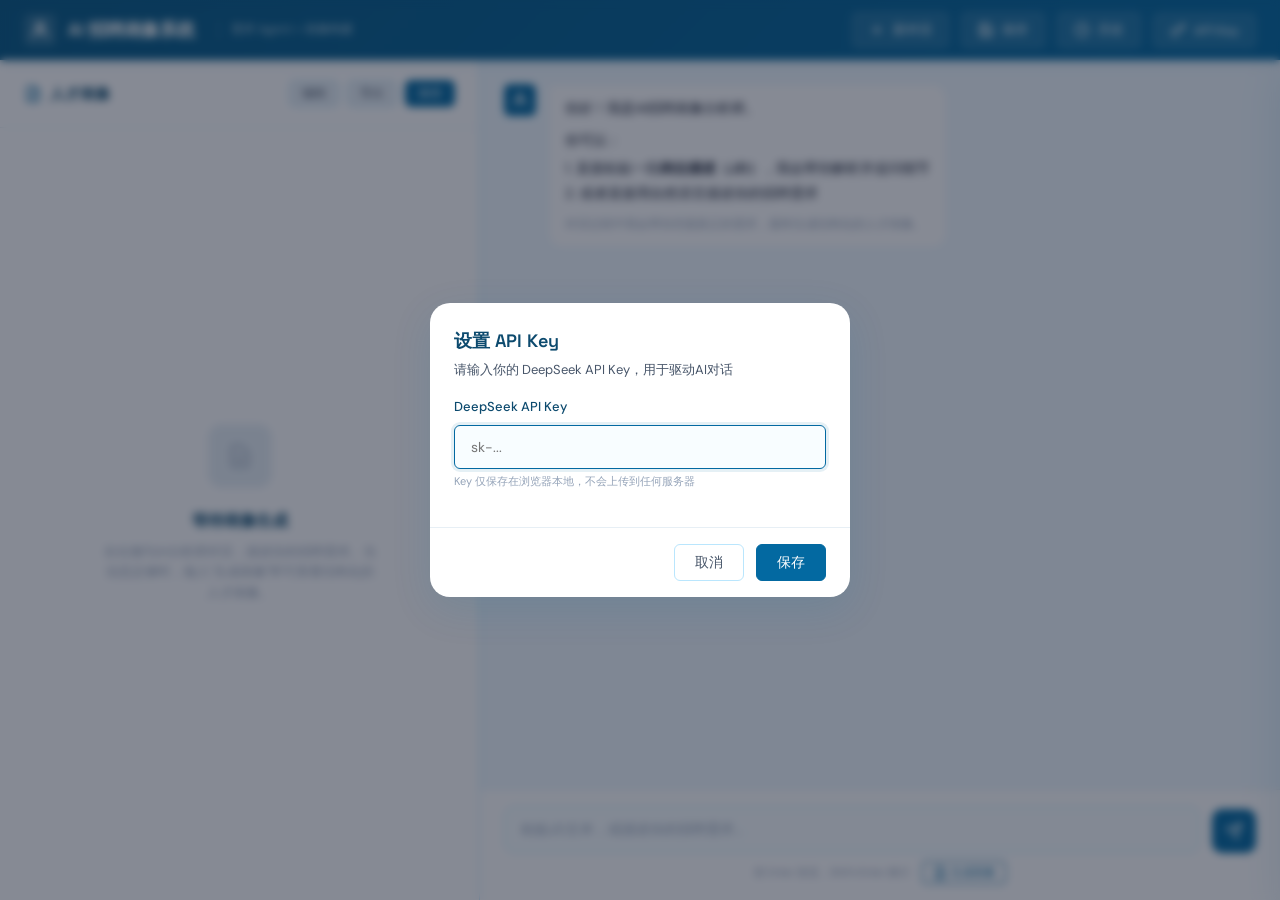
==== frontend/index.html @ eae41932 "first" ====
<!DOCTYPE html>
<html lang="zh-CN">
<head>
  <meta charset="UTF-8">
  <meta name="viewport" content="width=device-width, initial-scale=1.0">
  <title>AI 招聘画像系统</title>
  <link rel="stylesheet" href="css/style.css">
  <link rel="icon" href="data:image/svg+xml,<svg xmlns='http://www.w3.org/2000/svg' viewBox='0 0 100 100'><text y='.9em' font-size='90'>🎯</text></svg>">
</head>
<body>
  <div class="app-container">
    <!-- Header -->
    <header class="app-header">
      <div class="header-left">
        <div class="app-logo">
          <svg viewBox="0 0 24 24" fill="none" stroke="currentColor" stroke-width="2">
            <path d="M12 2a4 4 0 0 1 4 4v1a4 4 0 0 1-8 0V6a4 4 0 0 1 4-4z"/>
            <path d="M16 11.37A4 4 0 1 1 12.63 8 4 4 0 0 1 16 11.37z"/>
            <path d="M3 21v-2a4 4 0 0 1 4-4h10a4 4 0 0 1 4 4v2"/>
          </svg>
        </div>
        <span class="app-title">AI 招聘画像系统</span>
        <span class="app-subtitle">需求 Agent + 画像构建</span>
      </div>
      <div class="header-right">
        <button class="header-btn" id="new-chat-btn">
          <svg viewBox="0 0 24 24" fill="none" stroke="currentColor" stroke-width="2">
            <path d="M12 5v14m-7-7h14"/>
          </svg>
          新对话
        </button>
        <button class="header-btn" id="save-chat-btn">
          <svg viewBox="0 0 24 24" fill="none" stroke="currentColor" stroke-width="2">
            <path d="M19 21H5a2 2 0 01-2-2V5a2 2 0 012-2h11l5 5v11a2 2 0 01-2 2z"/>
            <polyline points="17 21 17 13 7 13 7 21"/>
            <polyline points="7 3 7 8 15 8"/>
          </svg>
          保存
        </button>
        <button class="header-btn" id="history-btn">
          <svg viewBox="0 0 24 24" fill="none" stroke="currentColor" stroke-width="2">
            <circle cx="12" cy="12" r="10"/>
            <polyline points="12 6 12 12 16 14"/>
          </svg>
          历史
        </button>
        <button class="header-btn" id="api-key-btn">
          <svg viewBox="0 0 24 24" fill="none" stroke="currentColor" stroke-width="2">
            <path d="M21 2l-2 2m-7.61 7.61a5.5 5.5 0 11-7.778 7.778 5.5 5.5 0 017.777-7.777zm0 0L15.5 7.5m0 0l3 3L22 7l-3-3m-3.5 3.5L19 4"/>
          </svg>
          API Key
        </button>
      </div>
    </header>

    <!-- Main Content -->
    <main class="app-main">
      <!-- Left Panel: Profile Preview -->
      <aside class="profile-panel">
        <div class="panel-header">
          <div class="panel-title">
            <svg viewBox="0 0 24 24" fill="none" stroke="currentColor" stroke-width="2">
              <path d="M14 2H6a2 2 0 00-2 2v16a2 2 0 002 2h12a2 2 0 002-2V8z"/>
              <polyline points="14 2 14 8 20 8"/>
              <line x1="16" y1="13" x2="8" y2="13"/>
              <line x1="16" y1="17" x2="8" y2="17"/>
              <polyline points="10 9 9 9 8 9"/>
            </svg>
            人才画像
          </div>
          <div class="panel-actions">
            <button class="panel-action-btn" id="edit-btn" title="编辑JSON">编辑</button>
            <button class="panel-action-btn" id="export-btn" title="导出JSON">导出</button>
            <button class="panel-action-btn primary" id="save-btn" title="保存到服务器">保存</button>
          </div>
        </div>
        <div class="profile-content" id="profile-content">
          <!-- Profile content will be rendered here -->
        </div>
      </aside>

      <!-- Right Panel: Chat -->
      <section class="chat-panel">
        <div class="chat-messages" id="chat-messages">
          <!-- Messages will be rendered here -->
        </div>
        <div class="chat-input-area">
          <div class="chat-input-wrapper">
            <textarea
              class="chat-input"
              id="chat-input"
              placeholder="粘贴JD文本，或描述你的招聘需求..."
              rows="1"
            ></textarea>
            <button type="button" class="chat-send-btn" id="chat-send-btn" title="发送">
              <svg viewBox="0 0 24 24" fill="none" stroke="currentColor" stroke-width="2">
                <line x1="22" y1="2" x2="11" y2="13"/>
                <polygon points="22 2 15 22 11 13 2 9 22 2"/>
              </svg>
            </button>
          </div>
          <div class="chat-input-hint">
            <span>按 Enter 发送，Shift+Enter 换行</span>
            <button type="button" class="generate-profile-btn" id="generate-profile-btn" title="基于当前对话生成结构化人才画像">
              <svg viewBox="0 0 24 24" fill="none" stroke="currentColor" stroke-width="2" width="14" height="14">
                <path d="M14 2H6a2 2 0 00-2 2v16a2 2 0 002 2h12a2 2 0 002-2V8z"/>
                <polyline points="14 2 14 8 20 8"/>
                <line x1="16" y1="13" x2="8" y2="13"/>
                <line x1="16" y1="17" x2="8" y2="17"/>
              </svg>
              生成画像
            </button>
          </div>
        </div>
      </section>
    </main>

    <!-- History Panel (slide-in) -->
    <div class="history-panel" id="history-panel">
      <div class="history-header">
        <span class="history-title">历史画像</span>
        <button class="history-close" id="history-close">
          <svg viewBox="0 0 24 24" fill="none" stroke="currentColor" stroke-width="2" width="16" height="16">
            <line x1="18" y1="6" x2="6" y2="18"/>
            <line x1="6" y1="6" x2="18" y2="18"/>
          </svg>
        </button>
      </div>
      <div class="history-list" id="history-list">
        <div class="history-empty">暂无保存的画像</div>
      </div>
    </div>
  </div>

  <!-- Scripts -->
  <script src="js/api.js"></script>
  <script src="js/chat.js"></script>
  <script src="js/profile.js"></script>
  <script src="js/app.js"></script>

  <!-- History panel close button handler -->
  <script>
    document.getElementById('history-close').addEventListener('click', () => {
      document.getElementById('history-panel').classList.remove('open');
    });
  </script>
</body>
</html>
---- frontend/css/style.css ----
/* ============================================================
   AI 招聘画像系统 — 深蓝科技主题
   Design System: Minimalism + Swiss Style
   Primary: #0369A1  Secondary: #0EA5E9
   ============================================================ */

/* Google Fonts */
@import url('https://fonts.googleapis.com/css2?family=DM+Sans:wght@400;500;700&family=Space+Grotesk:wght@400;500;600;700&display=swap');

/* CSS Variables */
:root {
  /* Colors */
  --color-primary: #0369A1;
  --color-primary-dark: #075985;
  --color-primary-light: #0C4A6E;
  --color-on-primary: #FFFFFF;
  --color-secondary: #0EA5E9;
  --color-accent: #16A34A;
  --color-background: #F0F9FF;
  --color-foreground: #0C4A6E;
  --color-muted: #E7EFF5;
  --color-border: #BAE6FD;
  --color-destructive: #DC2626;
  --color-ring: #0369A1;

  /* Extended palette */
  --color-surface: #FFFFFF;
  --color-surface-elevated: #F8FDFF;
  --color-text-primary: #0F172A;
  --color-text-secondary: #475569;
  --color-text-muted: #94A3B8;
  --color-signal-strong: #16A34A;
  --color-signal-weak: #F59E0B;
  --color-signal-missing: #94A3B8;

  /* Typography */
  --font-display: 'Space Grotesk', sans-serif;
  --font-body: 'DM Sans', sans-serif;

  /* Spacing (8px grid) */
  --space-1: 4px;
  --space-2: 8px;
  --space-3: 12px;
  --space-4: 16px;
  --space-5: 20px;
  --space-6: 24px;
  --space-8: 32px;
  --space-10: 40px;
  --space-12: 48px;

  /* Border Radius */
  --radius-sm: 6px;
  --radius-md: 10px;
  --radius-lg: 14px;
  --radius-xl: 20px;

  /* Shadows */
  --shadow-sm: 0 1px 3px rgba(3, 105, 161, 0.06);
  --shadow-md: 0 4px 12px rgba(3, 105, 161, 0.08);
  --shadow-lg: 0 8px 24px rgba(3, 105, 161, 0.1);
  --shadow-xl: 0 12px 40px rgba(3, 105, 161, 0.12);

  /* Transitions */
  --transition-fast: 150ms ease;
  --transition-normal: 200ms ease;
  --transition-slow: 300ms ease;

  /* Layout */
  --header-height: 60px;
  --sidebar-width: 480px;
}

/* Reset */
*, *::before, *::after {
  margin: 0;
  padding: 0;
  box-sizing: border-box;
}

html {
  font-size: 16px;
  -webkit-font-smoothing: antialiased;
  -moz-osx-font-smoothing: grayscale;
}

body {
  font-family: var(--font-body);
  color: var(--color-text-primary);
  background: var(--color-background);
  line-height: 1.6;
  min-height: 100vh;
  overflow: hidden;
}

/* ============================================================
   Layout
   ============================================================ */

.app-container {
  display: flex;
  flex-direction: column;
  height: 100vh;
}

/* Header */
.app-header {
  height: var(--header-height);
  background: linear-gradient(135deg, var(--color-primary-dark) 0%, var(--color-primary) 100%);
  display: flex;
  align-items: center;
  justify-content: space-between;
  padding: 0 var(--space-6);
  box-shadow: 0 2px 12px rgba(3, 105, 161, 0.15);
  z-index: 100;
  flex-shrink: 0;
}

.header-left {
  display: flex;
  align-items: center;
  gap: var(--space-3);
}

.app-logo {
  width: 32px;
  height: 32px;
  background: rgba(255, 255, 255, 0.15);
  border-radius: var(--radius-sm);
  display: flex;
  align-items: center;
  justify-content: center;
}

.app-logo svg {
  width: 20px;
  height: 20px;
  color: white;
}

.app-title {
  font-family: var(--font-display);
  font-size: 18px;
  font-weight: 600;
  color: white;
  letter-spacing: -0.3px;
}

.app-subtitle {
  font-size: 12px;
  color: rgba(255, 255, 255, 0.7);
  margin-left: var(--space-3);
  padding-left: var(--space-3);
  border-left: 1px solid rgba(255, 255, 255, 0.2);
}

.header-right {
  display: flex;
  align-items: center;
  gap: var(--space-3);
}

.header-btn {
  display: flex;
  align-items: center;
  gap: var(--space-2);
  padding: var(--space-2) var(--space-4);
  background: rgba(255, 255, 255, 0.1);
  border: 1px solid rgba(255, 255, 255, 0.15);
  border-radius: var(--radius-sm);
  color: white;
  font-family: var(--font-body);
  font-size: 13px;
  cursor: pointer;
  transition: all var(--transition-fast);
}

.header-btn:hover {
  background: rgba(255, 255, 255, 0.18);
  border-color: rgba(255, 255, 255, 0.25);
}

.header-btn svg {
  width: 16px;
  height: 16px;
}

.header-btn.active {
  background: rgba(255, 255, 255, 0.2);
  border-color: rgba(255, 255, 255, 0.3);
}

/* Main Content */
.app-main {
  display: flex;
  flex: 1;
  overflow: hidden;
}

/* ============================================================
   Left Panel — 画像预览
   ============================================================ */

.profile-panel {
  width: var(--sidebar-width);
  background: var(--color-surface);
  border-right: 1px solid var(--color-border);
  display: flex;
  flex-direction: column;
  overflow: hidden;
  flex-shrink: 0;
}

.panel-header {
  padding: var(--space-5) var(--space-6);
  border-bottom: 1px solid var(--color-muted);
  display: flex;
  align-items: center;
  justify-content: space-between;
  flex-shrink: 0;
}

.panel-title {
  font-family: var(--font-display);
  font-size: 15px;
  font-weight: 600;
  color: var(--color-foreground);
  display: flex;
  align-items: center;
  gap: var(--space-2);
}

.panel-title svg {
  width: 18px;
  height: 18px;
  color: var(--color-primary);
}

.panel-actions {
  display: flex;
  gap: var(--space-2);
}

.panel-action-btn {
  padding: var(--space-1) var(--space-3);
  background: var(--color-muted);
  border: 1px solid var(--color-border);
  border-radius: var(--radius-sm);
  font-size: 12px;
  font-family: var(--font-body);
  color: var(--color-text-secondary);
  cursor: pointer;
  transition: all var(--transition-fast);
}

.panel-action-btn:hover {
  background: var(--color-border);
  color: var(--color-foreground);
}

.panel-action-btn.primary {
  background: var(--color-primary);
  border-color: var(--color-primary);
  color: white;
}

.panel-action-btn.primary:hover {
  background: var(--color-primary-dark);
}

/* Profile Content */
.profile-content {
  flex: 1;
  overflow-y: auto;
  padding: var(--space-5) var(--space-6);
}

.profile-content::-webkit-scrollbar {
  width: 4px;
}

.profile-content::-webkit-scrollbar-track {
  background: transparent;
}

.profile-content::-webkit-scrollbar-thumb {
  background: var(--color-border);
  border-radius: 2px;
}

/* Empty State */
.profile-empty {
  display: flex;
  flex-direction: column;
  align-items: center;
  justify-content: center;
  height: 100%;
  text-align: center;
  padding: var(--space-8);
}

.profile-empty-icon {
  width: 64px;
  height: 64px;
  background: var(--color-muted);
  border-radius: var(--radius-lg);
  display: flex;
  align-items: center;
  justify-content: center;
  margin-bottom: var(--space-5);
}

.profile-empty-icon svg {
  width: 28px;
  height: 28px;
  color: var(--color-text-muted);
}

.profile-empty h3 {
  font-family: var(--font-display);
  font-size: 16px;
  font-weight: 600;
  color: var(--color-foreground);
  margin-bottom: var(--space-2);
}

.profile-empty p {
  font-size: 13px;
  color: var(--color-text-muted);
  max-width: 280px;
  line-height: 1.6;
}

/* Profile Sections */
.profile-section {
  margin-bottom: var(--space-6);
}

.profile-section-header {
  display: flex;
  align-items: center;
  gap: var(--space-2);
  margin-bottom: var(--space-3);
  padding-bottom: var(--space-2);
  border-bottom: 1px solid var(--color-muted);
}

.profile-section-icon {
  width: 20px;
  height: 20px;
  color: var(--color-primary);
}

.profile-section-title {
  font-family: var(--font-display);
  font-size: 13px;
  font-weight: 600;
  color: var(--color-foreground);
  text-transform: uppercase;
  letter-spacing: 0.5px;
}

/* Profile Tags */
.profile-tags {
  display: flex;
  flex-wrap: wrap;
  gap: var(--space-2);
}

.profile-tag {
  padding: var(--space-1) var(--space-3);
  background: var(--color-muted);
  border-radius: var(--radius-sm);
  font-size: 12px;
  color: var(--color-text-secondary);
  border: 1px solid transparent;
}

.profile-tag.must-have {
  background: #FEF2F2;
  color: #B91C1C;
  border-color: #FECACA;
}

.profile-tag.nice-to-have {
  background: #F0FDF4;
  color: #15803D;
  border-color: #BBF7D0;
}

.profile-tag.anti {
  background: #FFF7ED;
  color: #C2410C;
  border-color: #FED7AA;
}

/* Signal Dimension Cards */
.signal-category {
  margin-bottom: var(--space-4);
}

.signal-category-title {
  font-family: var(--font-display);
  font-size: 13px;
  font-weight: 600;
  color: var(--color-primary);
  margin-bottom: var(--space-2);
  padding-left: var(--space-2);
  border-left: 3px solid var(--color-primary);
}

.signal-dimension {
  padding: var(--space-3);
  background: var(--color-surface-elevated);
  border: 1px solid var(--color-muted);
  border-radius: var(--radius-sm);
  margin-bottom: var(--space-2);
}

.signal-dimension-name {
  font-size: 13px;
  font-weight: 600;
  color: var(--color-foreground);
  margin-bottom: var(--space-1);
}

.signal-dimension-desc {
  font-size: 12px;
  color: var(--color-text-secondary);
  line-height: 1.5;
}

.signal-dimension-weight {
  display: inline-block;
  padding: 1px 6px;
  border-radius: 3px;
  font-size: 10px;
  font-weight: 600;
  margin-top: var(--space-1);
}

.signal-dimension-weight.core {
  background: #DBEAFE;
  color: #1E40AF;
}

.signal-dimension-weight.important {
  background: #FEF3C7;
  color: #92400E;
}

.signal-dimension-weight.reference {
  background: var(--color-muted);
  color: var(--color-text-muted);
}

/* Role Cards */
.role-card {
  padding: var(--space-3);
  background: var(--color-surface-elevated);
  border: 1px solid var(--color-muted);
  border-radius: var(--radius-sm);
  margin-bottom: var(--space-2);
}

.role-name {
  font-size: 13px;
  font-weight: 600;
  color: var(--color-foreground);
  margin-bottom: var(--space-1);
}

.role-desc {
  font-size: 12px;
  color: var(--color-text-secondary);
  line-height: 1.5;
}

.role-responsibilities {
  margin-top: var(--space-2);
  padding-left: var(--space-4);
}

.role-responsibilities li {
  font-size: 12px;
  color: var(--color-text-secondary);
  line-height: 1.6;
}

/* Context Info */
.context-item {
  margin-bottom: var(--space-3);
}

.context-label {
  font-size: 11px;
  font-weight: 600;
  color: var(--color-text-muted);
  text-transform: uppercase;
  letter-spacing: 0.5px;
  margin-bottom: var(--space-1);
}

.context-value {
  font-size: 13px;
  color: var(--color-text-primary);
  line-height: 1.6;
}

/* ============================================================
   Right Panel — 对话区
   ============================================================ */

.chat-panel {
  flex: 1;
  display: flex;
  flex-direction: column;
  background: var(--color-background);
  overflow: hidden;
}

.chat-messages {
  flex: 1;
  overflow-y: auto;
  padding: var(--space-6);
  display: flex;
  flex-direction: column;
  gap: var(--space-4);
}

.chat-messages::-webkit-scrollbar {
  width: 6px;
}

.chat-messages::-webkit-scrollbar-track {
  background: transparent;
}

.chat-messages::-webkit-scrollbar-thumb {
  background: var(--color-border);
  border-radius: 3px;
}

/* Message Bubbles */
.message {
  display: flex;
  gap: var(--space-3);
  max-width: 85%;
  animation: messageIn 0.3s ease-out;
}

@keyframes messageIn {
  from {
    opacity: 0;
    transform: translateY(8px);
  }
  to {
    opacity: 1;
    transform: translateY(0);
  }
}

.message.user {
  align-self: flex-end;
  flex-direction: row-reverse;
}

.message-avatar {
  width: 32px;
  height: 32px;
  border-radius: var(--radius-sm);
  display: flex;
  align-items: center;
  justify-content: center;
  flex-shrink: 0;
}

.message.assistant .message-avatar {
  background: var(--color-primary);
}

.message.user .message-avatar {
  background: var(--color-secondary);
}

.message-avatar svg {
  width: 16px;
  height: 16px;
  color: white;
}

.message-content {
  padding: var(--space-3) var(--space-4);
  border-radius: var(--radius-lg);
  font-size: 14px;
  line-height: 1.7;
  word-break: break-word;
}

.message.assistant .message-content {
  background: var(--color-surface);
  border: 1px solid var(--color-muted);
  color: var(--color-text-primary);
  border-top-left-radius: var(--radius-sm);
}

.message.user .message-content {
  background: var(--color-primary);
  color: white;
  border-top-right-radius: var(--radius-sm);
}

/* Typing Indicator */
.typing-indicator {
  display: flex;
  gap: 4px;
  padding: var(--space-3) var(--space-4);
}

.typing-dot {
  width: 6px;
  height: 6px;
  background: var(--color-text-muted);
  border-radius: 50%;
  animation: typingBounce 1.4s infinite;
}

.typing-dot:nth-child(2) { animation-delay: 0.2s; }
.typing-dot:nth-child(3) { animation-delay: 0.4s; }

@keyframes typingBounce {
  0%, 60%, 100% { transform: translateY(0); }
  30% { transform: translateY(-4px); }
}

/* Chat Input */
.chat-input-area {
  padding: var(--space-4) var(--space-6);
  background: var(--color-surface);
  border-top: 1px solid var(--color-muted);
  flex-shrink: 0;
}

.chat-input-wrapper {
  display: flex;
  gap: var(--space-3);
  align-items: flex-end;
}

.chat-input {
  flex: 1;
  padding: var(--space-3) var(--space-4);
  background: var(--color-surface-elevated);
  border: 1px solid var(--color-border);
  border-radius: var(--radius-md);
  font-family: var(--font-body);
  font-size: 14px;
  color: var(--color-text-primary);
  resize: none;
  min-height: 44px;
  max-height: 120px;
  line-height: 1.5;
  transition: border-color var(--transition-fast);
}

.chat-input::placeholder {
  color: var(--color-text-muted);
}

.chat-input:focus {
  outline: none;
  border-color: var(--color-ring);
  box-shadow: 0 0 0 3px rgba(3, 105, 161, 0.1);
}

.chat-send-btn {
  width: 44px;
  height: 44px;
  background: var(--color-primary);
  border: none;
  border-radius: var(--radius-md);
  color: white;
  cursor: pointer;
  display: flex;
  align-items: center;
  justify-content: center;
  transition: all var(--transition-fast);
  flex-shrink: 0;
}

.chat-send-btn:hover {
  background: var(--color-primary-dark);
  transform: translateY(-1px);
  box-shadow: var(--shadow-md);
}

.chat-send-btn:active {
  transform: translateY(0);
}

.chat-send-btn:disabled {
  background: var(--color-text-muted);
  cursor: not-allowed;
  transform: none;
  box-shadow: none;
}

.chat-send-btn svg {
  width: 18px;
  height: 18px;
}

.chat-input-hint {
  font-size: 11px;
  color: var(--color-text-muted);
  margin-top: var(--space-2);
  text-align: center;
  display: flex;
  align-items: center;
  justify-content: center;
  gap: var(--space-3);
}

.generate-profile-btn {
  display: inline-flex;
  align-items: center;
  gap: 4px;
  padding: 3px 10px;
  border: 1px solid var(--color-primary);
  border-radius: 4px;
  background: transparent;
  color: var(--color-primary);
  font-size: 11px;
  cursor: pointer;
  transition: all var(--transition-fast);
  white-space: nowrap;
}

.generate-profile-btn:hover {
  background: var(--color-primary);
  color: white;
}

.generate-profile-btn:disabled {
  opacity: 0.5;
  cursor: not-allowed;
}

/* ============================================================
   API Key Modal
   ============================================================ */

.modal-overlay {
  position: fixed;
  top: 0;
  left: 0;
  right: 0;
  bottom: 0;
  background: rgba(15, 23, 42, 0.5);
  backdrop-filter: blur(4px);
  display: flex;
  align-items: center;
  justify-content: center;
  z-index: 1000;
  animation: fadeIn 0.2s ease;
}

@keyframes fadeIn {
  from { opacity: 0; }
  to { opacity: 1; }
}

.modal {
  background: var(--color-surface);
  border-radius: var(--radius-xl);
  box-shadow: var(--shadow-xl);
  width: 420px;
  max-width: 90vw;
  animation: modalSlide 0.3s ease-out;
}

@keyframes modalSlide {
  from {
    opacity: 0;
    transform: translateY(20px) scale(0.98);
  }
  to {
    opacity: 1;
    transform: translateY(0) scale(1);
  }
}

.modal-header {
  padding: var(--space-6) var(--space-6) var(--space-4);
}

.modal-title {
  font-family: var(--font-display);
  font-size: 18px;
  font-weight: 600;
  color: var(--color-foreground);
}

.modal-desc {
  font-size: 13px;
  color: var(--color-text-secondary);
  margin-top: var(--space-1);
}

.modal-body {
  padding: 0 var(--space-6) var(--space-5);
}

.modal-footer {
  padding: var(--space-4) var(--space-6);
  border-top: 1px solid var(--color-muted);
  display: flex;
  justify-content: flex-end;
  gap: var(--space-3);
}

/* Form Controls */
.form-group {
  margin-bottom: var(--space-4);
}

.form-label {
  display: block;
  font-size: 13px;
  font-weight: 500;
  color: var(--color-foreground);
  margin-bottom: var(--space-2);
}

.form-input {
  width: 100%;
  padding: var(--space-3) var(--space-4);
  background: var(--color-surface-elevated);
  border: 1px solid var(--color-border);
  border-radius: var(--radius-sm);
  font-family: var(--font-body);
  font-size: 14px;
  color: var(--color-text-primary);
  transition: border-color var(--transition-fast);
}

.form-input:focus {
  outline: none;
  border-color: var(--color-ring);
  box-shadow: 0 0 0 3px rgba(3, 105, 161, 0.1);
}

.form-hint {
  font-size: 11px;
  color: var(--color-text-muted);
  margin-top: var(--space-1);
}

/* Buttons */
.btn {
  padding: var(--space-2) var(--space-5);
  border-radius: var(--radius-sm);
  font-family: var(--font-body);
  font-size: 14px;
  font-weight: 500;
  cursor: pointer;
  transition: all var(--transition-fast);
  border: 1px solid transparent;
  display: inline-flex;
  align-items: center;
  gap: var(--space-2);
}

.btn-primary {
  background: var(--color-primary);
  color: white;
  border-color: var(--color-primary);
}

.btn-primary:hover {
  background: var(--color-primary-dark);
}

.btn-secondary {
  background: var(--color-surface);
  color: var(--color-text-secondary);
  border-color: var(--color-border);
}

.btn-secondary:hover {
  background: var(--color-muted);
  color: var(--color-foreground);
}

.btn-accent {
  background: var(--color-accent);
  color: white;
  border-color: var(--color-accent);
}

.btn-accent:hover {
  background: #15803D;
}

.btn-danger {
  background: var(--color-destructive);
  color: white;
  border-color: var(--color-destructive);
}

.btn-danger:hover {
  background: #B91C1C;
}

/* ============================================================
   Toast Notifications
   ============================================================ */

.toast-container {
  position: fixed;
  top: var(--space-6);
  right: var(--space-6);
  z-index: 2000;
  display: flex;
  flex-direction: column;
  gap: var(--space-3);
}

.toast {
  padding: var(--space-3) var(--space-5);
  background: var(--color-surface);
  border-radius: var(--radius-md);
  box-shadow: var(--shadow-lg);
  border-left: 4px solid var(--color-primary);
  font-size: 13px;
  color: var(--color-text-primary);
  animation: toastIn 0.3s ease-out;
  max-width: 360px;
}

.toast.success {
  border-left-color: var(--color-accent);
}

.toast.error {
  border-left-color: var(--color-destructive);
}

@keyframes toastIn {
  from {
    opacity: 0;
    transform: translateX(20px);
  }
  to {
    opacity: 1;
    transform: translateX(0);
  }
}

/* ============================================================
   Profile Edit Modal
   ============================================================ */

.edit-modal {
  width: 600px;
  max-height: 80vh;
  display: flex;
  flex-direction: column;
}

.edit-modal .modal-body {
  flex: 1;
  overflow-y: auto;
  padding: var(--space-5) var(--space-6);
}

.json-editor {
  width: 100%;
  min-height: 400px;
  padding: var(--space-4);
  background: #1E293B;
  color: #E2E8F0;
  border: none;
  border-radius: var(--radius-md);
  font-family: 'SF Mono', 'Fira Code', 'Consolas', monospace;
  font-size: 13px;
  line-height: 1.6;
  resize: vertical;
}

.json-editor:focus {
  outline: 2px solid var(--color-ring);
  outline-offset: 2px;
}

/* ============================================================
   History Panel
   ============================================================ */

.history-panel {
  position: fixed;
  right: 0;
  top: var(--header-height);
  bottom: 0;
  width: 320px;
  background: var(--color-surface);
  border-left: 1px solid var(--color-border);
  box-shadow: var(--shadow-xl);
  z-index: 500;
  transform: translateX(100%);
  transition: transform var(--transition-slow);
  display: flex;
  flex-direction: column;
}

.history-panel.open {
  transform: translateX(0);
}

.history-header {
  padding: var(--space-5) var(--space-5);
  border-bottom: 1px solid var(--color-muted);
  display: flex;
  align-items: center;
  justify-content: space-between;
}

.history-title {
  font-family: var(--font-display);
  font-size: 15px;
  font-weight: 600;
  color: var(--color-foreground);
}

.history-close {
  width: 28px;
  height: 28px;
  background: none;
  border: none;
  cursor: pointer;
  color: var(--color-text-muted);
  display: flex;
  align-items: center;
  justify-content: center;
  border-radius: var(--radius-sm);
  transition: all var(--transition-fast);
}

.history-close:hover {
  background: var(--color-muted);
  color: var(--color-foreground);
}

.history-list {
  flex: 1;
  overflow-y: auto;
  padding: var(--space-3);
}

.history-item {
  padding: var(--space-3) var(--space-4);
  border-radius: var(--radius-sm);
  margin-bottom: var(--space-1);
}

.history-item-row {
  display: flex;
  align-items: center;
  gap: var(--space-2);
}

.history-item-info {
  flex: 1;
  cursor: pointer;
  min-width: 0;
}

.history-item-info:hover {
  opacity: 0.8;
}

.history-item-title {
  font-size: 13px;
  font-weight: 500;
  color: var(--color-foreground);
  margin-bottom: var(--space-1);
  white-space: nowrap;
  overflow: hidden;
  text-overflow: ellipsis;
}

.history-item-meta {
  font-size: 11px;
  color: var(--color-text-muted);
}

.history-delete-btn {
  width: 28px;
  height: 28px;
  background: none;
  border: 1px solid transparent;
  border-radius: var(--radius-sm);
  cursor: pointer;
  display: flex;
  align-items: center;
  justify-content: center;
  color: var(--color-text-muted);
  flex-shrink: 0;
  transition: all var(--transition-fast);
  opacity: 0;
}

.history-item:hover .history-delete-btn {
  opacity: 1;
}

.history-delete-btn:hover {
  background: #FEE2E2;
  border-color: #FECACA;
  color: var(--color-destructive);
}

.history-delete-btn svg {
  width: 14px;
  height: 14px;
}

.history-empty {
  padding: var(--space-8);
  text-align: center;
  color: var(--color-text-muted);
  font-size: 13px;
}

/* ============================================================
   Responsive
   ============================================================ */

@media (max-width: 1024px) {
  :root {
    --sidebar-width: 380px;
  }
}

@media (max-width: 768px) {
  .app-main {
    flex-direction: column;
  }

  .profile-panel {
    width: 100%;
    max-height: 40vh;
    border-right: none;
    border-bottom: 1px solid var(--color-border);
  }

  .app-subtitle {
    display: none;
  }

  .history-panel {
    width: 100%;
  }
}

/* ============================================================
   Loading States
   ============================================================ */

.skeleton {
  background: linear-gradient(90deg, var(--color-muted) 25%, var(--color-border) 50%, var(--color-muted) 75%);
  background-size: 200% 100%;
  animation: shimmer 1.5s infinite;
  border-radius: var(--radius-sm);
}

@keyframes shimmer {
  0% { background-position: 200% 0; }
  100% { background-position: -200% 0; }
}

.skeleton-line {
  height: 14px;
  margin-bottom: var(--space-2);
}

.skeleton-line.short { width: 60%; }
.skeleton-line.medium { width: 80%; }
.skeleton-line.long { width: 100%; }

/* ============================================================
   Scrollbar Global
   ============================================================ */

::-webkit-scrollbar {
  width: 6px;
  height: 6px;
}

::-webkit-scrollbar-track {
  background: transparent;
}

::-webkit-scrollbar-thumb {
  background: var(--color-border);
  border-radius: 3px;
}

::-webkit-scrollbar-thumb:hover {
  background: var(--color-text-muted);
}

/* ============================================================
   Focus States (Accessibility)
   ============================================================ */

*:focus-visible {
  outline: 2px solid var(--color-ring);
  outline-offset: 2px;
}

/* Reduced Motion */
@media (prefers-reduced-motion: reduce) {
  *, *::before, *::after {
    animation-duration: 0.01ms !important;
    animation-iteration-count: 1 !important;
    transition-duration: 0.01ms !important;
  }
}
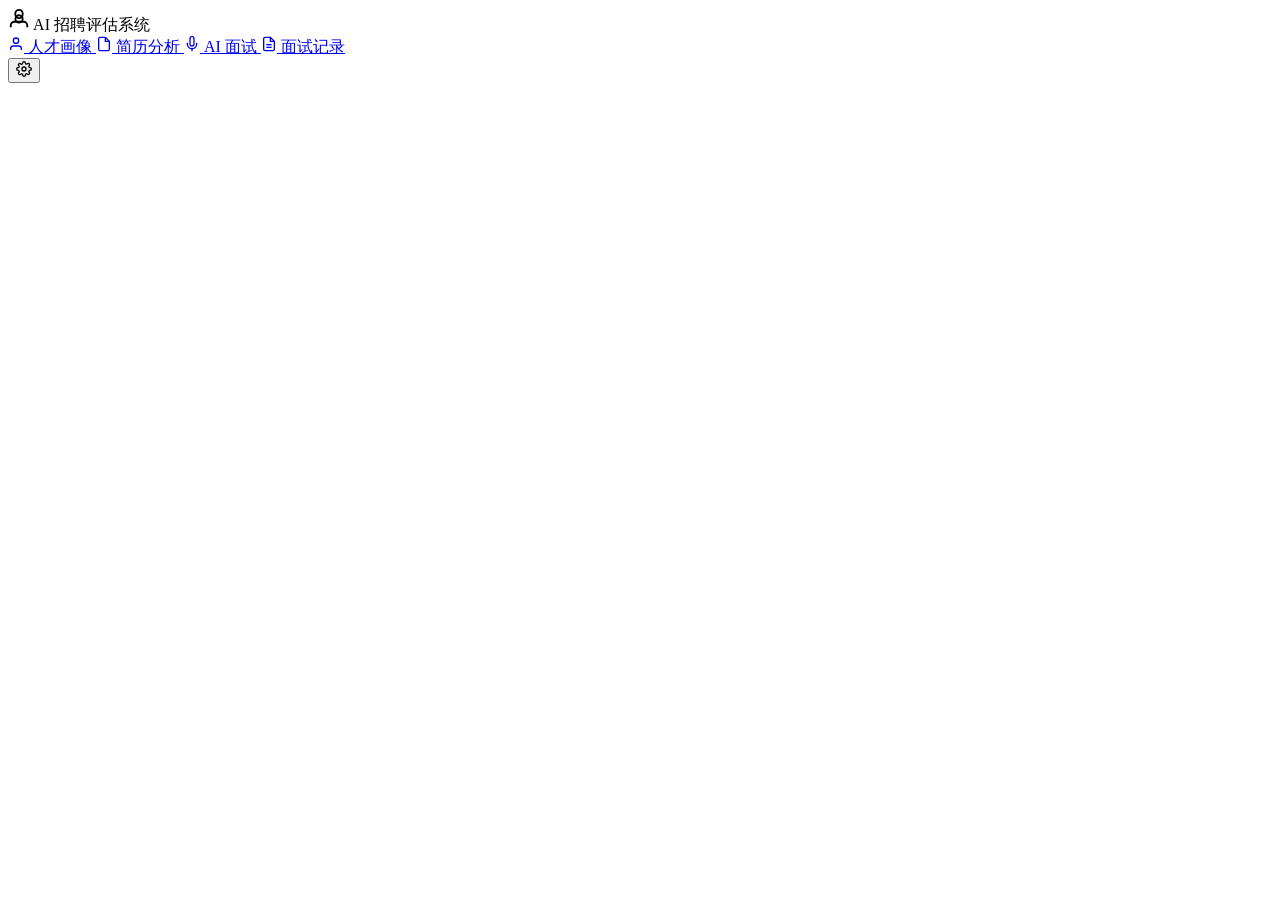
==== commit fda464ce: "integrate" ====
--- a/frontend/index.html
+++ b/frontend/index.html
@@ -3,146 +3,134 @@
 <head>
   <meta charset="UTF-8">
   <meta name="viewport" content="width=device-width, initial-scale=1.0">
-  <title>AI 招聘画像系统</title>
-  <link rel="stylesheet" href="css/style.css">
+  <title>AI 招聘评估系统</title>
+  <link rel="stylesheet" href="/static/css/style.css">
   <link rel="icon" href="data:image/svg+xml,<svg xmlns='http://www.w3.org/2000/svg' viewBox='0 0 100 100'><text y='.9em' font-size='90'>🎯</text></svg>">
 </head>
 <body>
-  <div class="app-container">
-    <!-- Header -->
-    <header class="app-header">
-      <div class="header-left">
-        <div class="app-logo">
-          <svg viewBox="0 0 24 24" fill="none" stroke="currentColor" stroke-width="2">
-            <path d="M12 2a4 4 0 0 1 4 4v1a4 4 0 0 1-8 0V6a4 4 0 0 1 4-4z"/>
-            <path d="M16 11.37A4 4 0 1 1 12.63 8 4 4 0 0 1 16 11.37z"/>
-            <path d="M3 21v-2a4 4 0 0 1 4-4h10a4 4 0 0 1 4 4v2"/>
+  <!-- 导航栏 -->
+  <nav class="main-nav">
+    <div class="nav-left">
+      <div class="nav-brand">
+        <svg viewBox="0 0 24 24" fill="none" stroke="currentColor" stroke-width="2" width="22" height="22">
+          <path d="M12 2a4 4 0 0 1 4 4v1a4 4 0 0 1-8 0V6a4 4 0 0 1 4-4z"/>
+          <path d="M16 11.37A4 4 0 1 1 12.63 8 4 4 0 0 1 16 11.37z"/>
+          <path d="M3 21v-2a4 4 0 0 1 4-4h10a4 4 0 0 1 4 4v2"/>
+        </svg>
+        AI 招聘评估系统
+      </div>
+      <div class="nav-links">
+        <a href="#/portrait" class="nav-link" data-page="portrait">
+          <svg viewBox="0 0 24 24" fill="none" stroke="currentColor" stroke-width="2" width="16" height="16">
+            <path d="M20 21v-2a4 4 0 00-4-4H8a4 4 0 00-4 4v2"/>
+            <circle cx="12" cy="7" r="4"/>
           </svg>
-        </div>
-        <span class="app-title">AI 招聘画像系统</span>
-        <span class="app-subtitle">需求 Agent + 画像构建</span>
-      </div>
-      <div class="header-right">
-        <button class="header-btn" id="new-chat-btn">
-          <svg viewBox="0 0 24 24" fill="none" stroke="currentColor" stroke-width="2">
-            <path d="M12 5v14m-7-7h14"/>
+          人才画像
+        </a>
+        <a href="#/resume" class="nav-link" data-page="resume">
+          <svg viewBox="0 0 24 24" fill="none" stroke="currentColor" stroke-width="2" width="16" height="16">
+            <path d="M14 2H6a2 2 0 00-2 2v16a2 2 0 002 2h12a2 2 0 002-2V8z"/>
+            <polyline points="14 2 14 8 20 8"/>
           </svg>
-          新对话
-        </button>
-        <button class="header-btn" id="save-chat-btn">
-          <svg viewBox="0 0 24 24" fill="none" stroke="currentColor" stroke-width="2">
-            <path d="M19 21H5a2 2 0 01-2-2V5a2 2 0 012-2h11l5 5v11a2 2 0 01-2 2z"/>
-            <polyline points="17 21 17 13 7 13 7 21"/>
-            <polyline points="7 3 7 8 15 8"/>
+          简历分析
+        </a>
+        <a href="#/interview" class="nav-link" data-page="interview">
+          <svg viewBox="0 0 24 24" fill="none" stroke="currentColor" stroke-width="2" width="16" height="16">
+            <path d="M12 1a3 3 0 0 0-3 3v8a3 3 0 0 0 6 0V4a3 3 0 0 0-3-3z"/>
+            <path d="M19 10v2a7 7 0 0 1-14 0v-2"/>
+            <line x1="12" y1="19" x2="12" y2="23"/>
           </svg>
-          保存
-        </button>
-        <button class="header-btn" id="history-btn">
-          <svg viewBox="0 0 24 24" fill="none" stroke="currentColor" stroke-width="2">
-            <circle cx="12" cy="12" r="10"/>
-            <polyline points="12 6 12 12 16 14"/>
+          AI 面试
+        </a>
+        <a href="#/records" class="nav-link" data-page="records">
+          <svg viewBox="0 0 24 24" fill="none" stroke="currentColor" stroke-width="2" width="16" height="16">
+            <path d="M14 2H6a2 2 0 00-2 2v16a2 2 0 002 2h12a2 2 0 002-2V8z"/>
+            <polyline points="14 2 14 8 20 8"/>
+            <line x1="16" y1="13" x2="8" y2="13"/>
+            <line x1="16" y1="17" x2="8" y2="17"/>
           </svg>
-          历史
-        </button>
-        <button class="header-btn" id="api-key-btn">
-          <svg viewBox="0 0 24 24" fill="none" stroke="currentColor" stroke-width="2">
-            <path d="M21 2l-2 2m-7.61 7.61a5.5 5.5 0 11-7.778 7.778 5.5 5.5 0 017.777-7.777zm0 0L15.5 7.5m0 0l3 3L22 7l-3-3m-3.5 3.5L19 4"/>
-          </svg>
-          API Key
-        </button>
-      </div>
-    </header>
-
-    <!-- Main Content -->
-    <main class="app-main">
-      <!-- Left Panel: Profile Preview -->
-      <aside class="profile-panel">
-        <div class="panel-header">
-          <div class="panel-title">
-            <svg viewBox="0 0 24 24" fill="none" stroke="currentColor" stroke-width="2">
-              <path d="M14 2H6a2 2 0 00-2 2v16a2 2 0 002 2h12a2 2 0 002-2V8z"/>
-              <polyline points="14 2 14 8 20 8"/>
-              <line x1="16" y1="13" x2="8" y2="13"/>
-              <line x1="16" y1="17" x2="8" y2="17"/>
-              <polyline points="10 9 9 9 8 9"/>
-            </svg>
-            人才画像
-          </div>
-          <div class="panel-actions">
-            <button class="panel-action-btn" id="edit-btn" title="编辑JSON">编辑</button>
-            <button class="panel-action-btn" id="export-btn" title="导出JSON">导出</button>
-            <button class="panel-action-btn primary" id="save-btn" title="保存到服务器">保存</button>
-          </div>
-        </div>
-        <div class="profile-content" id="profile-content">
-          <!-- Profile content will be rendered here -->
-        </div>
-      </aside>
-
-      <!-- Right Panel: Chat -->
-      <section class="chat-panel">
-        <div class="chat-messages" id="chat-messages">
-          <!-- Messages will be rendered here -->
-        </div>
-        <div class="chat-input-area">
-          <div class="chat-input-wrapper">
-            <textarea
-              class="chat-input"
-              id="chat-input"
-              placeholder="粘贴JD文本，或描述你的招聘需求..."
-              rows="1"
-            ></textarea>
-            <button type="button" class="chat-send-btn" id="chat-send-btn" title="发送">
-              <svg viewBox="0 0 24 24" fill="none" stroke="currentColor" stroke-width="2">
-                <line x1="22" y1="2" x2="11" y2="13"/>
-                <polygon points="22 2 15 22 11 13 2 9 22 2"/>
-              </svg>
-            </button>
-          </div>
-          <div class="chat-input-hint">
-            <span>按 Enter 发送，Shift+Enter 换行</span>
-            <button type="button" class="generate-profile-btn" id="generate-profile-btn" title="基于当前对话生成结构化人才画像">
-              <svg viewBox="0 0 24 24" fill="none" stroke="currentColor" stroke-width="2" width="14" height="14">
-                <path d="M14 2H6a2 2 0 00-2 2v16a2 2 0 002 2h12a2 2 0 002-2V8z"/>
-                <polyline points="14 2 14 8 20 8"/>
-                <line x1="16" y1="13" x2="8" y2="13"/>
-                <line x1="16" y1="17" x2="8" y2="17"/>
-              </svg>
-              生成画像
-            </button>
-          </div>
-        </div>
-      </section>
-    </main>
-
-    <!-- History Panel (slide-in) -->
-    <div class="history-panel" id="history-panel">
-      <div class="history-header">
-        <span class="history-title">历史画像</span>
-        <button class="history-close" id="history-close">
-          <svg viewBox="0 0 24 24" fill="none" stroke="currentColor" stroke-width="2" width="16" height="16">
-            <line x1="18" y1="6" x2="6" y2="18"/>
-            <line x1="6" y1="6" x2="18" y2="18"/>
-          </svg>
-        </button>
-      </div>
-      <div class="history-list" id="history-list">
-        <div class="history-empty">暂无保存的画像</div>
+          面试记录
+        </a>
       </div>
     </div>
-  </div>
+    <div class="nav-right">
+      <button class="nav-btn" id="llm-config-btn" title="LLM 配置">
+        <svg viewBox="0 0 24 24" fill="none" stroke="currentColor" stroke-width="2" width="16" height="16">
+          <circle cx="12" cy="12" r="3"/>
+          <path d="M19.4 15a1.65 1.65 0 0 0 .33 1.82l.06.06a2 2 0 0 1 0 2.83 2 2 0 0 1-2.83 0l-.06-.06a1.65 1.65 0 0 0-1.82-.33 1.65 1.65 0 0 0-1 1.51V21a2 2 0 0 1-2 2 2 2 0 0 1-2-2v-.09A1.65 1.65 0 0 0 9 19.4a1.65 1.65 0 0 0-1.82.33l-.06.06a2 2 0 0 1-2.83 0 2 2 0 0 1 0-2.83l.06-.06A1.65 1.65 0 0 0 4.68 15a1.65 1.65 0 0 0-1.51-1H3a2 2 0 0 1-2-2 2 2 0 0 1 2-2h.09A1.65 1.65 0 0 0 4.6 9a1.65 1.65 0 0 0-.33-1.82l-.06-.06a2 2 0 0 1 0-2.83 2 2 0 0 1 2.83 0l.06.06A1.65 1.65 0 0 0 9 4.68a1.65 1.65 0 0 0 1-1.51V3a2 2 0 0 1 2-2 2 2 0 0 1 2 2v.09a1.65 1.65 0 0 0 1 1.51 1.65 1.65 0 0 0 1.82-.33l.06-.06a2 2 0 0 1 2.83 0 2 2 0 0 1 0 2.83l-.06.06A1.65 1.65 0 0 0 19.4 9a1.65 1.65 0 0 0 1.51 1H21a2 2 0 0 1 2 2 2 2 0 0 1-2 2h-.09a1.65 1.65 0 0 0-1.51 1z"/>
+        </svg>
+      </button>
+    </div>
+  </nav>
 
-  <!-- Scripts -->
-  <script src="js/api.js"></script>
-  <script src="js/chat.js"></script>
-  <script src="js/profile.js"></script>
-  <script src="js/app.js"></script>
+  <!-- 各模块容器 -->
+  <main id="app-content"></main>
 
-  <!-- History panel close button handler -->
+  <!-- Toast 通知容器 -->
+  <div class="toast-container" id="toast-container"></div>
+
+  <!-- 核心脚本 -->
+  <script src="/static/js/api.js"></script>
+  <script src="/static/js/router.js"></script>
+
+  <!-- 各模块脚本 -->
+  <script src="/static/js/portrait/chat.js"></script>
+  <script src="/static/js/portrait/profile.js"></script>
+  <script src="/static/js/portrait/app.js"></script>
+  <script src="/static/js/resume/resume.js"></script>
+  <script src="/static/js/interview/setup.js"></script>
+  <script src="/static/js/interview/room.js"></script>
+  <script src="/static/js/interview/records.js"></script>
+
+  <!-- 全局初始化 -->
   <script>
-    document.getElementById('history-close').addEventListener('click', () => {
-      document.getElementById('history-panel').classList.remove('open');
+    // Toast 通知
+    function showToast(message, type = 'info') {
+      const container = document.getElementById('toast-container');
+      const toast = document.createElement('div');
+      toast.className = 'toast ' + type;
+      toast.textContent = message;
+      container.appendChild(toast);
+      setTimeout(() => {
+        toast.style.opacity = '0';
+        toast.style.transform = 'translateX(20px)';
+        toast.style.transition = 'all 0.3s ease';
+        setTimeout(() => toast.remove(), 300);
+      }, 3500);
+    }
+
+    // 注册路由
+    router.register('#/portrait', (container) => {
+      return window.portraitApp ? window.portraitApp.init(container) : null;
     });
+
+    router.register('#/resume', (container) => {
+      return window.resumeModule ? window.resumeModule.init(container) : null;
+    });
+
+    router.register('#/interview', (container) => {
+      return window.interviewSetup ? window.interviewSetup.init(container) : null;
+    });
+
+    router.register('#/interview/:id', (container, params) => {
+      return window.interviewRoom ? window.interviewRoom.init(container, params.id) : null;
+    });
+
+    router.register('#/records', (container) => {
+      return window.interviewRecords ? window.interviewRecords.init(container) : null;
+    });
+
+    // LLM 配置按钮
+    document.getElementById('llm-config-btn').addEventListener('click', () => {
+      window.location.hash = '#/interview';
+      setTimeout(() => {
+        const panel = document.getElementById('llm-config-body');
+        if (panel) panel.style.display = 'block';
+      }, 100);
+    });
+
+    // 启动路由
+    router.start();
   </script>
 </body>
 </html>
